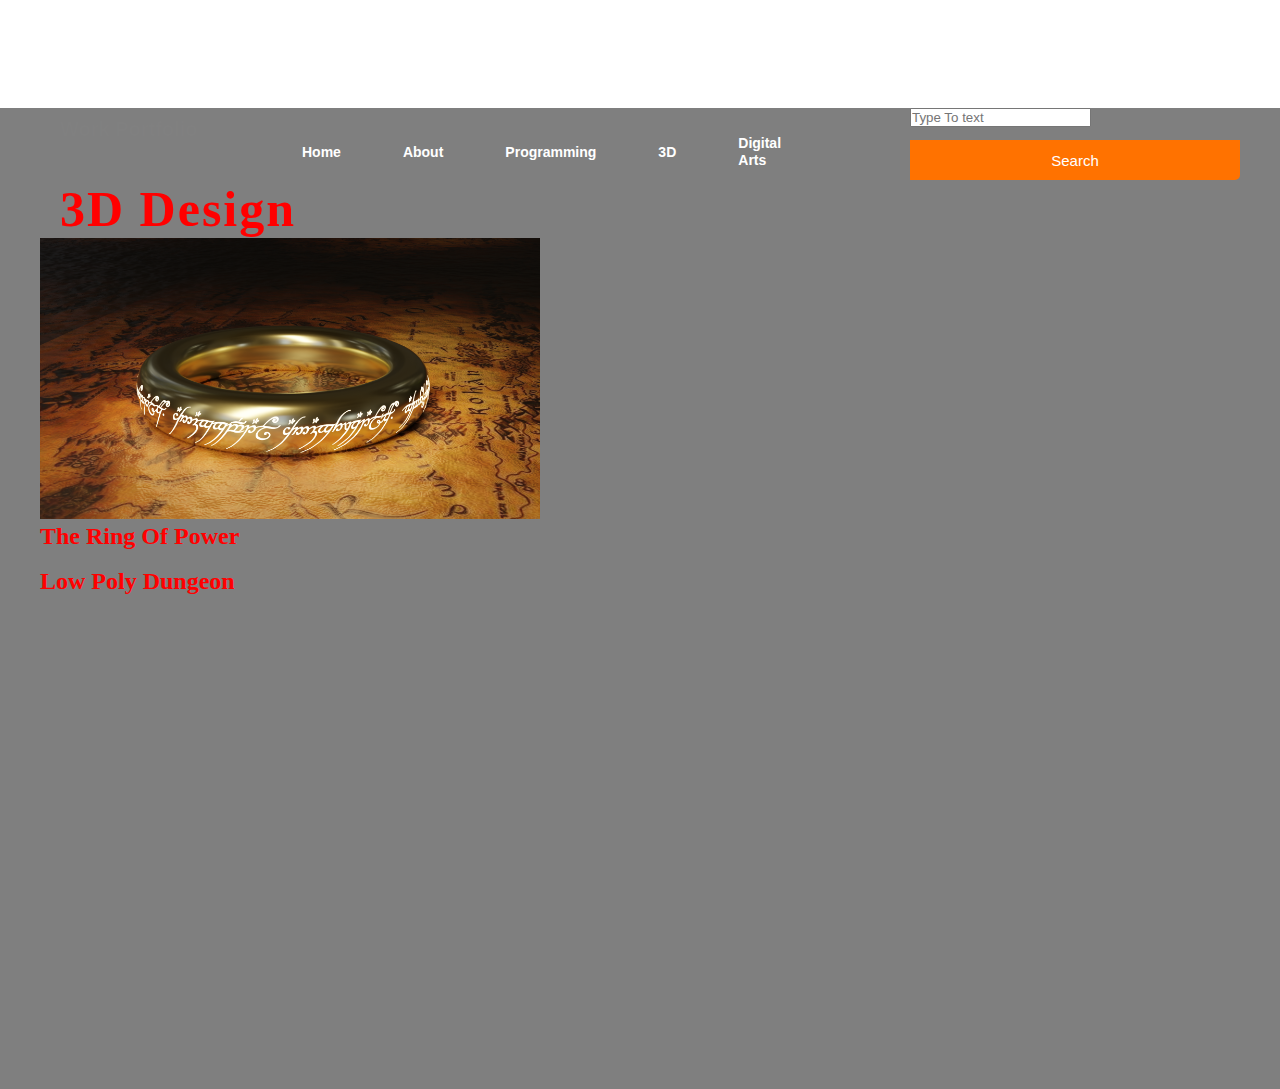
==== 3d.html @ 601a4c7b "Update 3d.html" ====
<!DOCTYPE html>
<html lang="en">
<head>
    <title>My Portfolio</title>
    <link rel="stylesheet" href="style.css">
</head>
<body>
   <div class="main">
        <div class="navbar">
            <div class="icon">
                <h2 class ="logo">Work Portfolio</h2>
            </div>
            <div class="menu">
                <ul>
                    <li><a href="index.html">Home</a></li>
                    <li><a href="about.html">About</a></li>
                    <li><a href="programming.html">Programming</a></li>
                    <li><a href="3d.html">3D</a></li>
                    <li><a href="digital arts.html">Digital Arts</a></li>
                </ul>
            </div>
            <div class="search">
                <input type="srch" name="" placeholder="Type To text">
                <a href="#"><button class="btn">Search</button></a>
            </div>

            <div class="content">
                <h1>3D Design</h1>
                <img src="img/The Ring Of Power.png" alt="" width="500">
                <h2>The Ring Of Power</h2>
                <img src="" alt="">
                <h2>Low Poly Dungeon</h2>
            </div>
        </div>
   </div> 
</body>
</html>
---- style.css ----
*{
    margin: 0;
    padding: 0;
}
 
.main{
    width: 100%;
    background: linear-gradient(to top, rgba(0,0,0,0.5)50%,rgba(0,0,0,0.5)50%), url(webistebackground.jpg);
    background-position: center;
    background-size: cover;
    height: 109vh;
}

.navbar{
    width: 1200px;
    height: 75px;
    margin: auto;
}

.icon{
    width: 200px;
    float: left;
    height: 70px;
}

.logo{
    color:gray;
    font-size: 20px;
    font-family: Arial;
    padding-left: 20px;
    float: left;
    padding-top: 10px;
}

.menu{
    width: 400px;
    float: left;
    height: 70px;
}

ul{
    float: left;
    display: flex;
    justify-content: center;
    align-items: center;
}

ul li{
    list-style: none;
    margin-left: 62px;
    margin-top: 27px;
    font-size: 14px;
}

ul li a{
    text-decoration: none;
    color: #fff;
    font-family: Arial;
    font-weight: bold;
    transition: 0.4s ease-in-out;
}

ul li a:hover{
    color: red;
}

.search{
    width: 330px;
    float: left;
    margin-left: 270px;
}

.srch{
    font-family: 'Times New Roman';
    width: 200px;
    height: 40px;
    background: transparent;
    border: 1px solid #ff7200;
    margin-top: 13px;
    color: #fff;
    border-right: none;
    font-size: 16px;
    float: left;
    padding: 10px;
    border-bottom-left-radius: 5px;
    border-top-left-radius: 5px;
}

.btn{
    width: 100%;
    height: 40px;
    background: #ff7200;
    border: 2px solid #ff7200;
    margin-top: 13px;
    color: #fff;
    font-size: 15px;
    border-bottom-right-radius: 5px;
    border-bottom-right-radius: 5px;
}

.btn:focus{
    outline: none;
}

.srch:focus{
    outline: none;
}

.content{
    width: 1200px;
    height: auto;
    margin: auto;
    color: red;
}

.content .par{
    padding-left: 20px;
    padding-bottom: 25px;
    font-family: Arial;
    letter-spacing: 1.2px;
    line-height: 30px;
}

.content h1{
    font-family: 'Times New Roman';
    font-size: 50px;
    padding-left: 20px;
    margin-top: 9%;
    letter-spacing: 2px;
}

.content .cn{
    width: 160px;
    height: 40px;
    background: #ff7200;
    border: none;
    margin-bottom: 10px;
    margin-left: 20px;
}

@media screen and (max-width:1200px) {
    .navbar{
        width: 100%;
        height: 100px;
    }
    ul{
        margin-left: 30px;
    }
    ul li{
        margin-left: 60px;
    }
    ul li a{
        font-size: 1.6vw;
    }

    .search{
        margin-top: 3px;
        margin-left: 290px;
    }
    .srch{
        height: 40px;
        width: 190px;
        font-size: 14px;
    }
    .btn{
        height: 40px;
        width: 80px;
    }
    .content{
        width: 100%;
    }
}
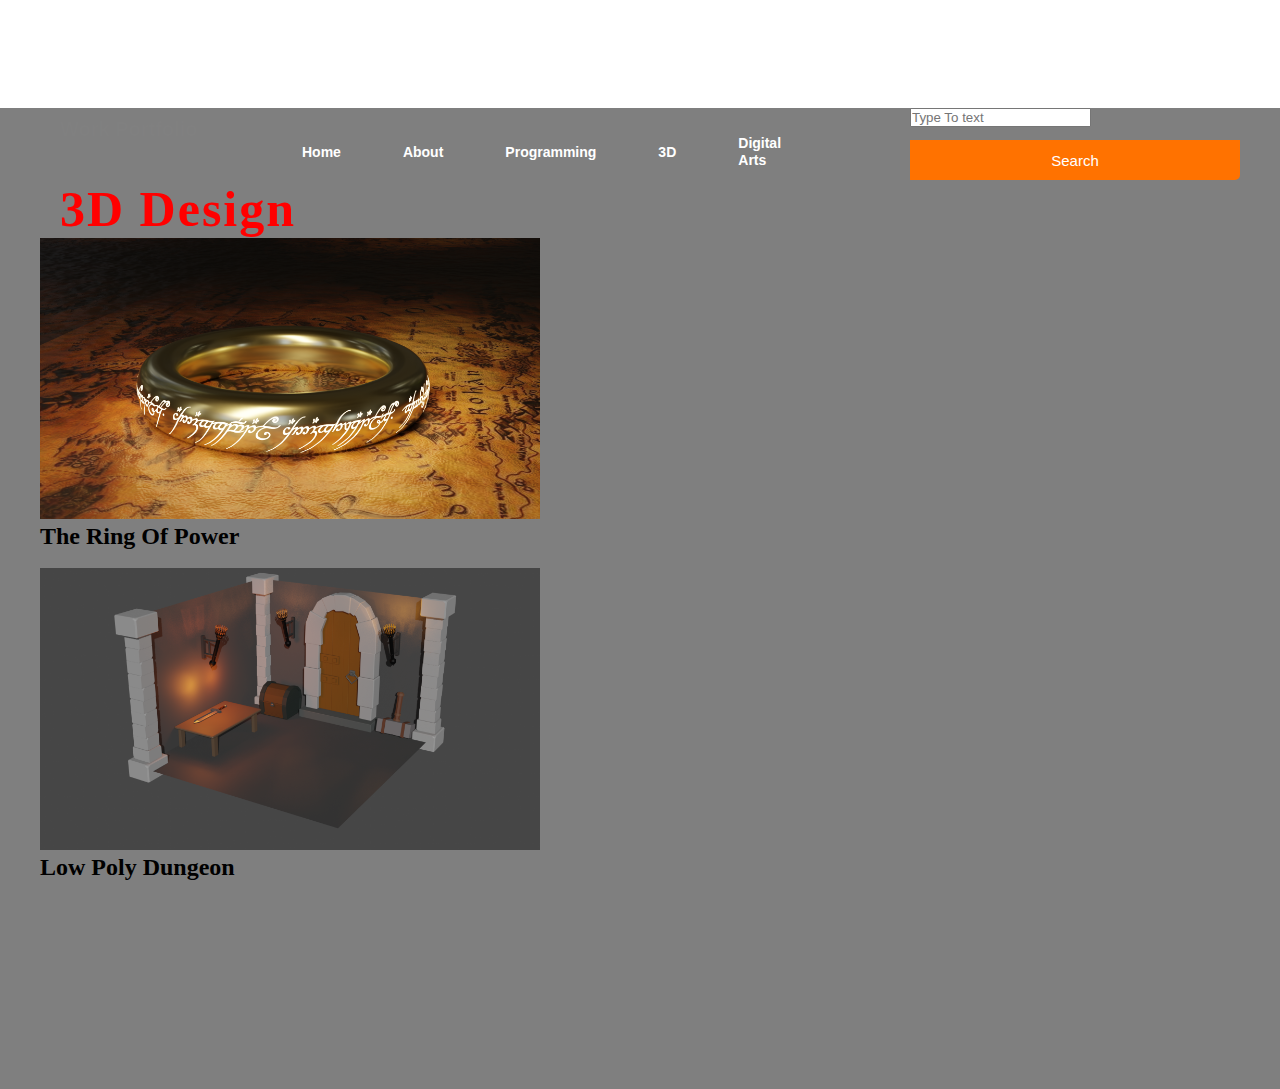
==== commit 12d85116: "Update 3d.html" ====
--- a/3d.html
+++ b/3d.html
@@ -23,13 +23,18 @@
                 <input type="srch" name="" placeholder="Type To text">
                 <a href="#"><button class="btn">Search</button></a>
             </div>
-
             <div class="content">
                 <h1>3D Design</h1>
+            </div>
+            <div class="content3d">
                 <img src="img/The Ring Of Power.png" alt="" width="500">
                 <h2>The Ring Of Power</h2>
                 <img src="" alt="">
+            </div>
+            <div class="content3d">
+                <img src="img/dungeon.png" alt="" width="500">
                 <h2>Low Poly Dungeon</h2>
+                <img src="" alt="">
             </div>
         </div>
    </div> 
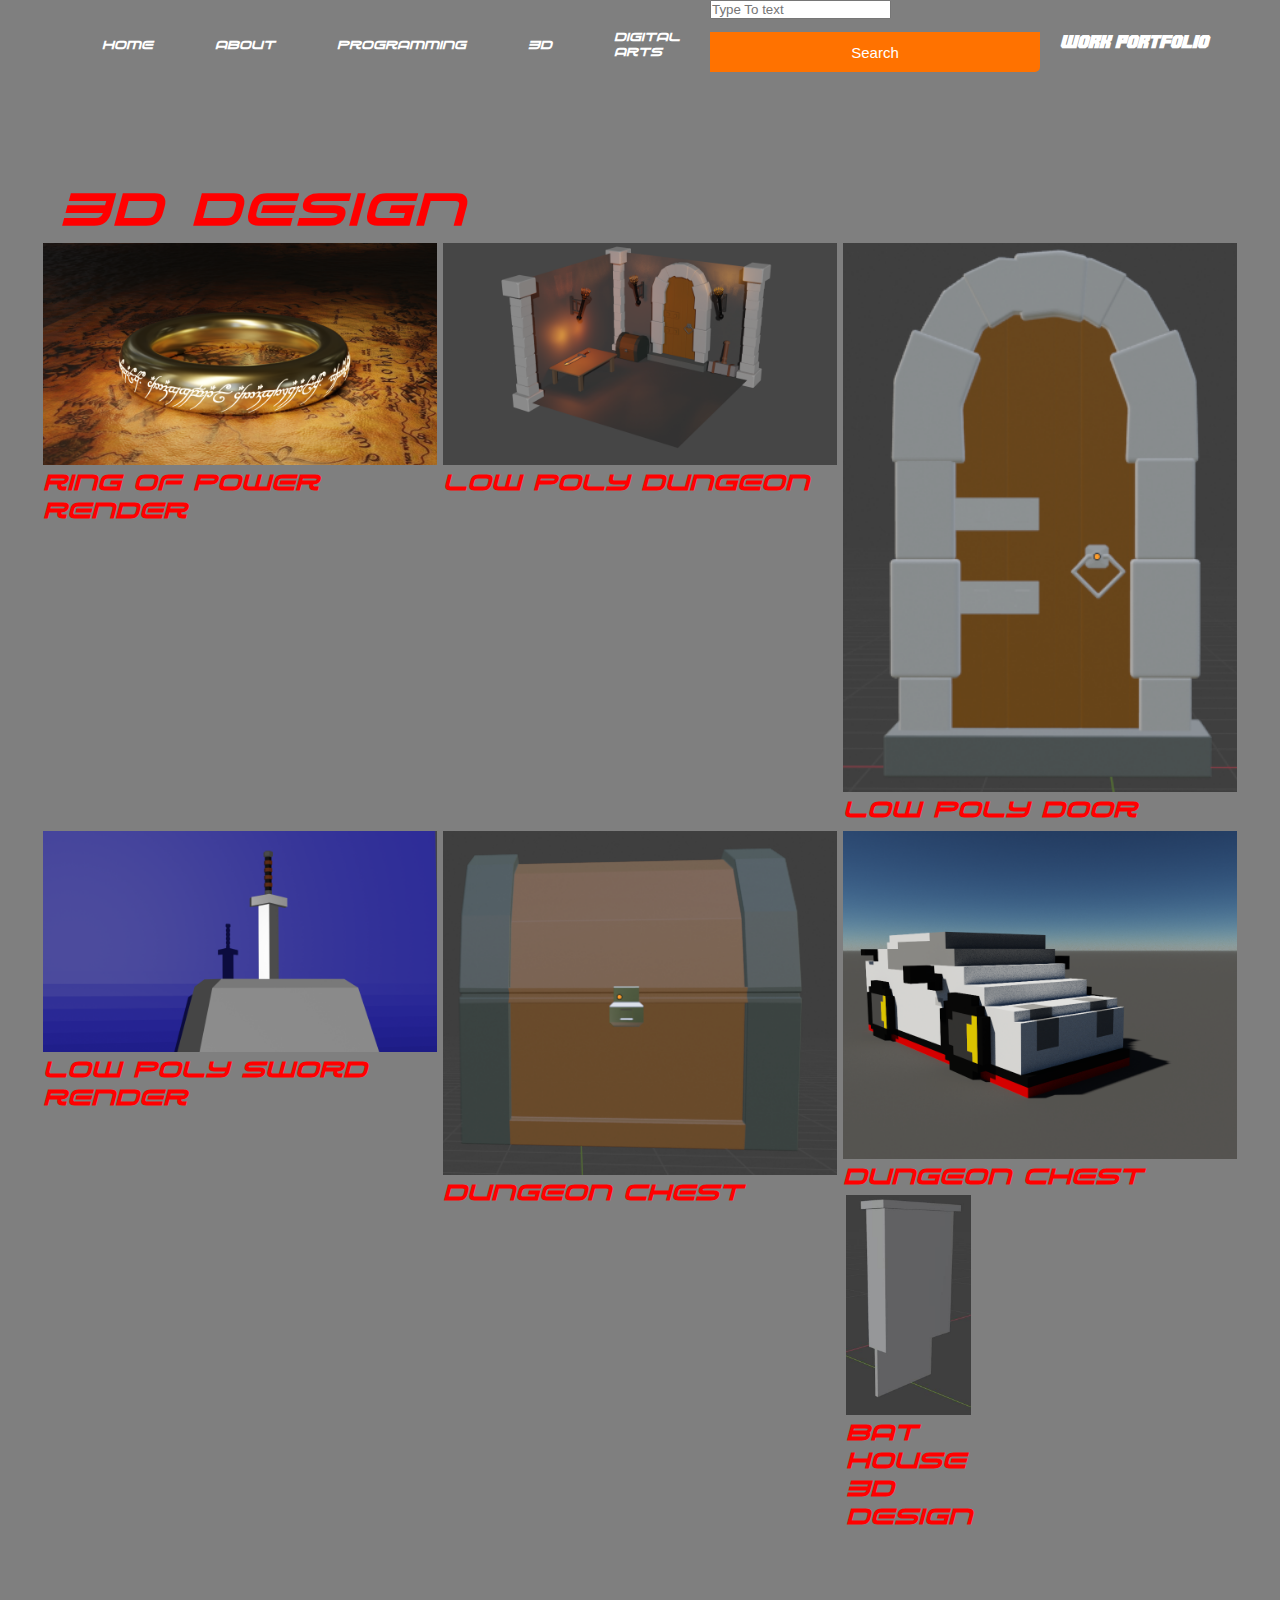
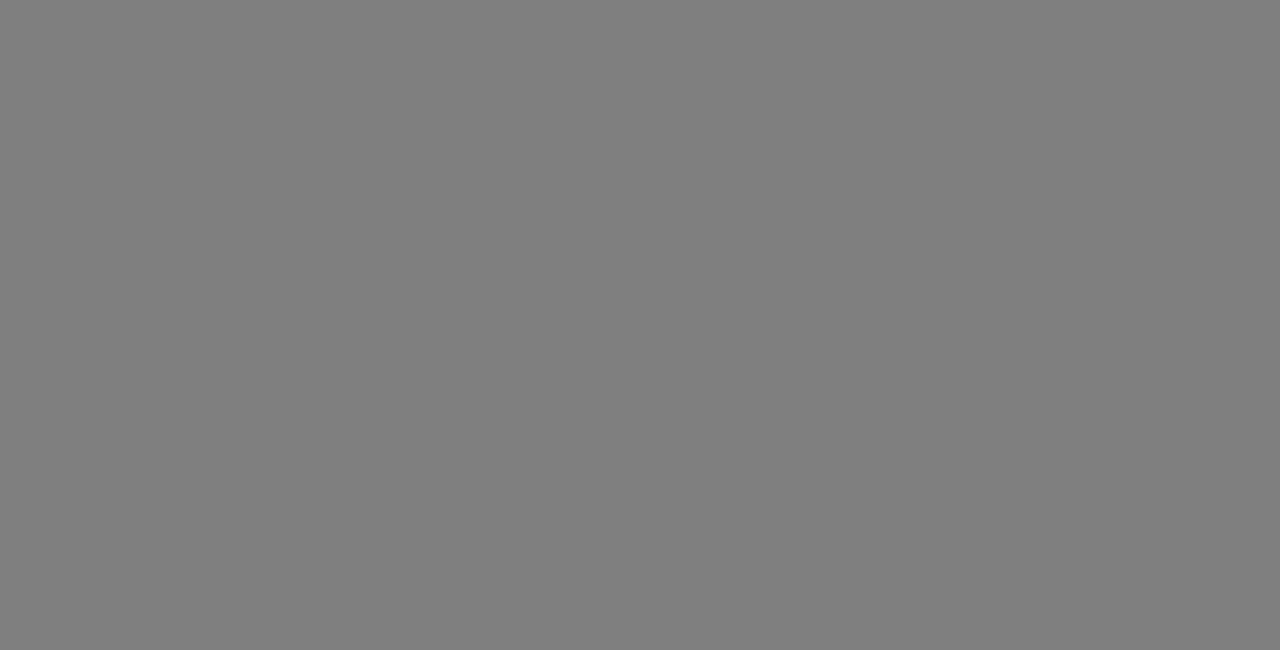
==== commit 708544d9: "Update 3d.html" ====
--- a/3d.html
+++ b/3d.html
@@ -26,15 +26,34 @@
             <div class="content">
                 <h1>3D Design</h1>
             </div>
-            <div class="content3d">
-                <img src="img/The Ring Of Power.png" alt="" width="500">
-                <h2>The Ring Of Power</h2>
-                <img src="" alt="">
-            </div>
-            <div class="content3d">
-                <img src="img/dungeon.png" alt="" width="500">
-                <h2>Low Poly Dungeon</h2>
-                <img src="" alt="">
+            <div class="row">
+                <div class="clm">
+                    <img src="img/The Ring Of Power.png" alt="ring" style="width: 100%;"/>
+                    <h2>Ring Of Power Render</h2>
+                </div>
+                <div class="clm">
+                    <img src="img/dungeon.png" alt="dungeon" style="width: 100%;"/>
+                    <h2>Low Poly Dungeon</h2>
+                </div>
+                <div class="clm">
+                    <img src="img/doorreal.png" alt="door" style="width: 100%;"/>
+                    <h2>Low Poly Door</h2>
+                </div>
+                <div class="clm">
+                    <img src="img/sword.png" alt="sword" style="width: 100%;"/>
+                    <h2>Low Poly Sword Render</h2>
+                </div>
+                <div class="clm">
+                    <img src="img/door.png" alt="chest" style="width: 100%;"/>
+                    <h2>Dungeon Chest</h2>
+                </div>
+                <div class="clm">
+                    <img src="img/gtrvoxel.png" alt="gtr" style="width: 100%;"/>
+                    <h2>Dungeon Chest</h2>
+                <div class="clm">
+                    <img src="img/bathouse.jpg" alt="bat" style="width: 100%;"/>
+                    <h2>Bat House 3D Design</h2>
+                </div>
             </div>
         </div>
    </div> 
--- a/style.css
+++ b/style.css
@@ -1,7 +1,21 @@
+
+@font-face {
+    font-family: 'Robot';
+    src: url(fonts/Robotronica\ Italic.ttf  );
+}
+
+@font-face {
+    font-family: 'Alien';
+    src: url(fonts/Alien\ Robot\ Italic.ttf);
+}
 
 *{
     margin: 0;
     padding: 0;
+}
+
+*{
+    box-sizing:border-box;
 }
  
 .main{
@@ -9,7 +23,7 @@
     background: linear-gradient(to top, rgba(0,0,0,0.5)50%,rgba(0,0,0,0.5)50%), url(webistebackground.jpg);
     background-position: center;
     background-size: cover;
-    height: 109vh;
+    height: 250vh;
 }
 
 .navbar{
@@ -20,17 +34,17 @@
 
 .icon{
     width: 200px;
-    float: left;
+	display: inline-block;
     height: 70px;
 }
 
 .logo{
-    color:gray;
+    color: white;
     font-size: 20px;
-    font-family: Arial;
-    padding-left: 20px;
-    float: left;
-    padding-top: 10px;
+    font-family: 'Robot';
+    padding-left: 20px;
+    float: left;
+    padding-top: 30px;
 }
 
 .menu{
@@ -49,14 +63,14 @@
 ul li{
     list-style: none;
     margin-left: 62px;
-    margin-top: 27px;
-    font-size: 14px;
+    margin-top: 30px;
+    font-size: 12px;
 }
 
 ul li a{
     text-decoration: none;
     color: #fff;
-    font-family: Arial;
+    font-family: 'Alien';
     font-weight: bold;
     transition: 0.4s ease-in-out;
 }
@@ -72,12 +86,13 @@
 }
 
 .srch{
-    font-family: 'Times New Roman';
+    font-family: 'Robot';
     width: 200px;
     height: 40px;
     background: transparent;
     border: 1px solid #ff7200;
     margin-top: 13px;
+;
     color: #fff;
     border-right: none;
     font-size: 16px;
@@ -117,13 +132,13 @@
 .content .par{
     padding-left: 20px;
     padding-bottom: 25px;
-    font-family: Arial;
+    font-family: 'Alien';
     letter-spacing: 1.2px;
     line-height: 30px;
 }
 
 .content h1{
-    font-family: 'Times New Roman';
+    font-family: 'Alien';
     font-size: 50px;
     padding-left: 20px;
     margin-top: 9%;
@@ -139,6 +154,63 @@
     margin-left: 20px;
 }
 
+/* About Page */
+
+.aboutcontent{
+    width: 1200px;
+    height: auto;
+    margin: auto;
+    color: red;
+}
+
+.aboutcontent .par{
+    padding-left: 20px;
+    padding-bottom: 25px;
+    font-family: 'Alien';
+    font-size: 15px;
+    letter-spacing: 1.2px;
+    line-height: 30px;
+}
+
+.aboutcontent h1{
+    font-family: 'Alien';
+    font-size: 50px;
+    padding-left: 20px;
+    margin-top: 9%;
+    letter-spacing: 2px;
+}
+
+/* 3D (images) */
+
+.content3d {
+    display: block;
+    float: left;
+    width: 49%;
+    font-family: 'Alien';
+    color: red;    
+}
+
+/* Programming (images) */
+
+.procontent {
+    display: block;
+    float: left;
+    width: 49%;
+    font-family: 'Alien';
+    color: red; 
+}
+
+
+/* Digital Arts (images) */
+
+.clm{
+    float:left;
+    width:33.33%;
+    padding:3px;
+    font-family: "Alien";
+    color: red;
+}
+
 @media screen and (max-width:1200px) {
     .navbar{
         width: 100%;
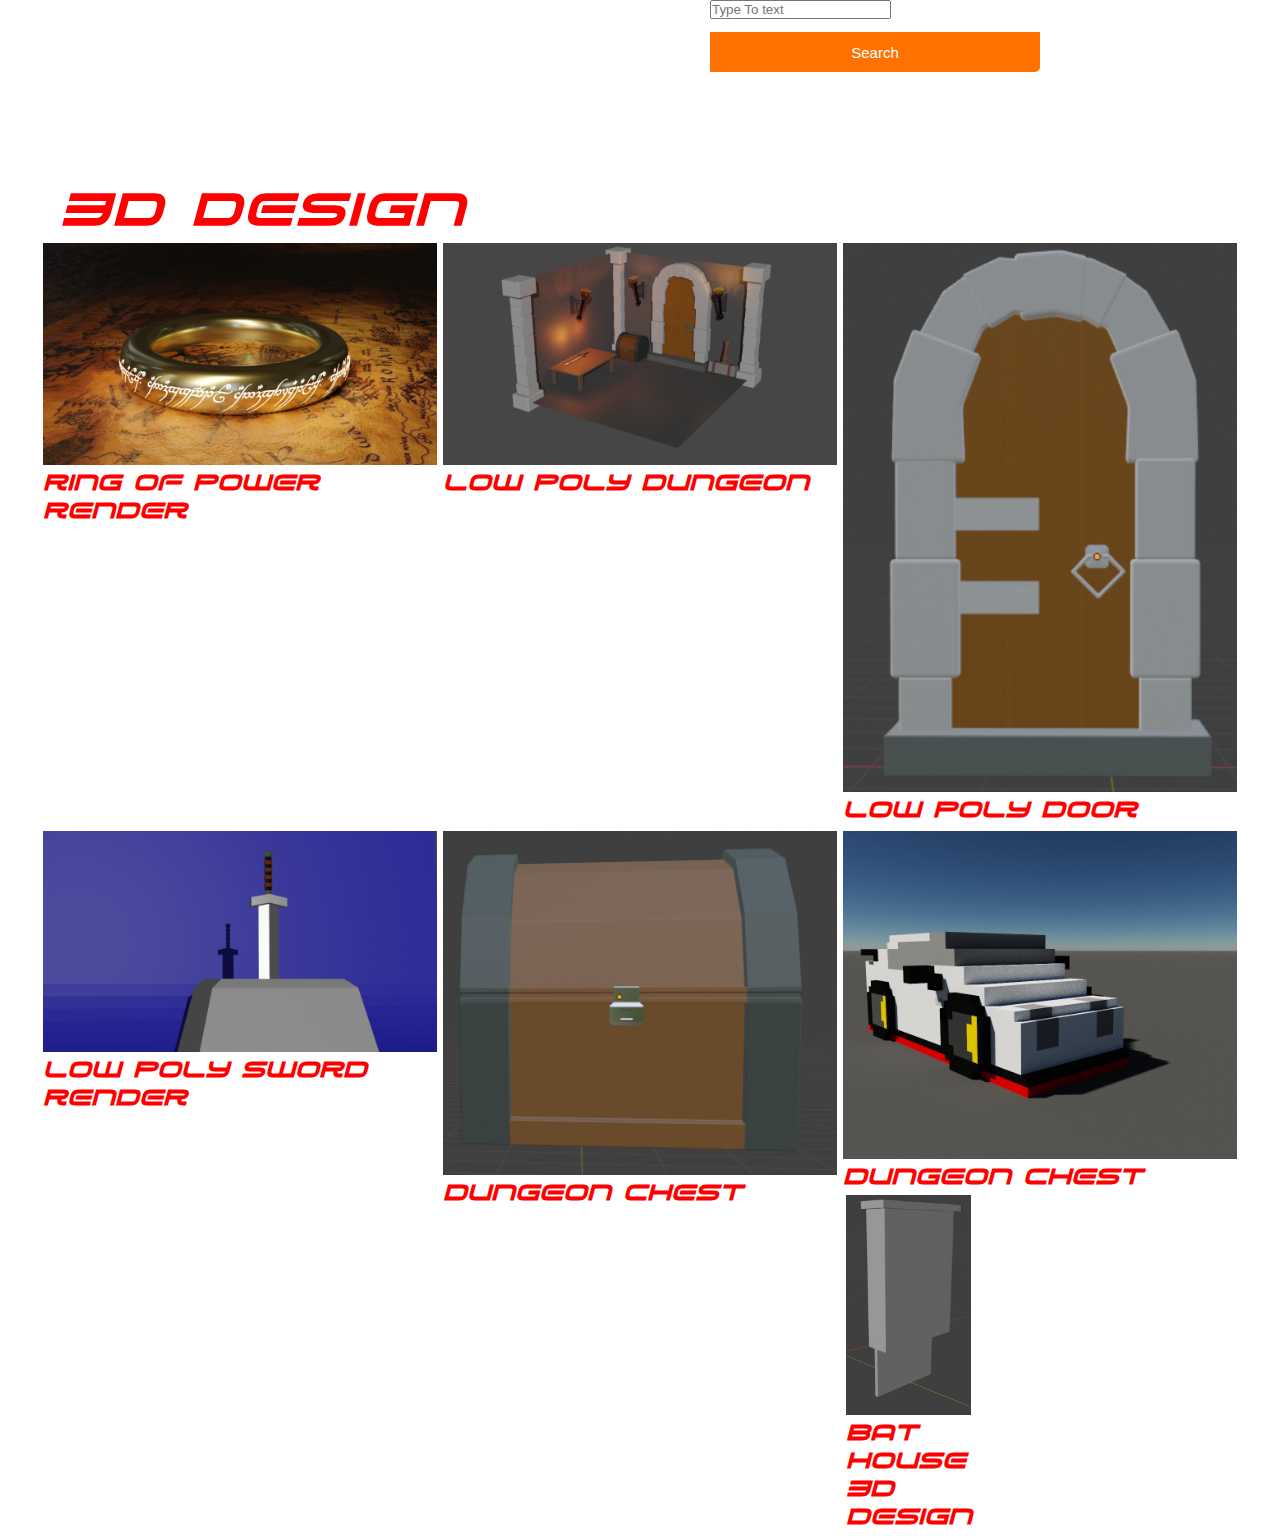
==== commit ad7c6b61: "Update 3d.html" ====
--- a/3d.html
+++ b/3d.html
@@ -5,7 +5,7 @@
     <link rel="stylesheet" href="style.css">
 </head>
 <body>
-   <div class="main">
+   <div class="main3d">
         <div class="navbar">
             <div class="icon">
                 <h2 class ="logo">Work Portfolio</h2>
--- a/style.css
+++ b/style.css
@@ -23,7 +23,7 @@
     background: linear-gradient(to top, rgba(0,0,0,0.5)50%,rgba(0,0,0,0.5)50%), url(webistebackground.jpg);
     background-position: center;
     background-size: cover;
-    height: 250vh;
+    height: 400vh;
 }
 
 .navbar{
@@ -203,12 +203,48 @@
 
 /* Digital Arts (images) */
 
+.clm1{
+    float:left;
+    width:33.33%;
+    padding:3px;
+    font-family: "Alien";
+    color: red;
+}
+
 .clm{
     float:left;
     width:33.33%;
     padding:3px;
     font-family: "Alien";
     color: red;
+}
+
+.iframe{
+    float:left;
+    width:33.33%;
+    padding:3px;
+    font-family: "Alien";
+    color: red;
+}
+
+.clm2{
+    float:left;
+    width:33.33%;
+    padding:3px;
+    font-family: "Alien";
+    color: red;
+}
+
+.about{
+    margin: 0;
+    height: 100%;
+    overflow: hidden
+}
+
+.home{
+    margin: 0;
+    height: 100%;
+    overflow: hidden
 }
 
 @media screen and (max-width:1200px) {
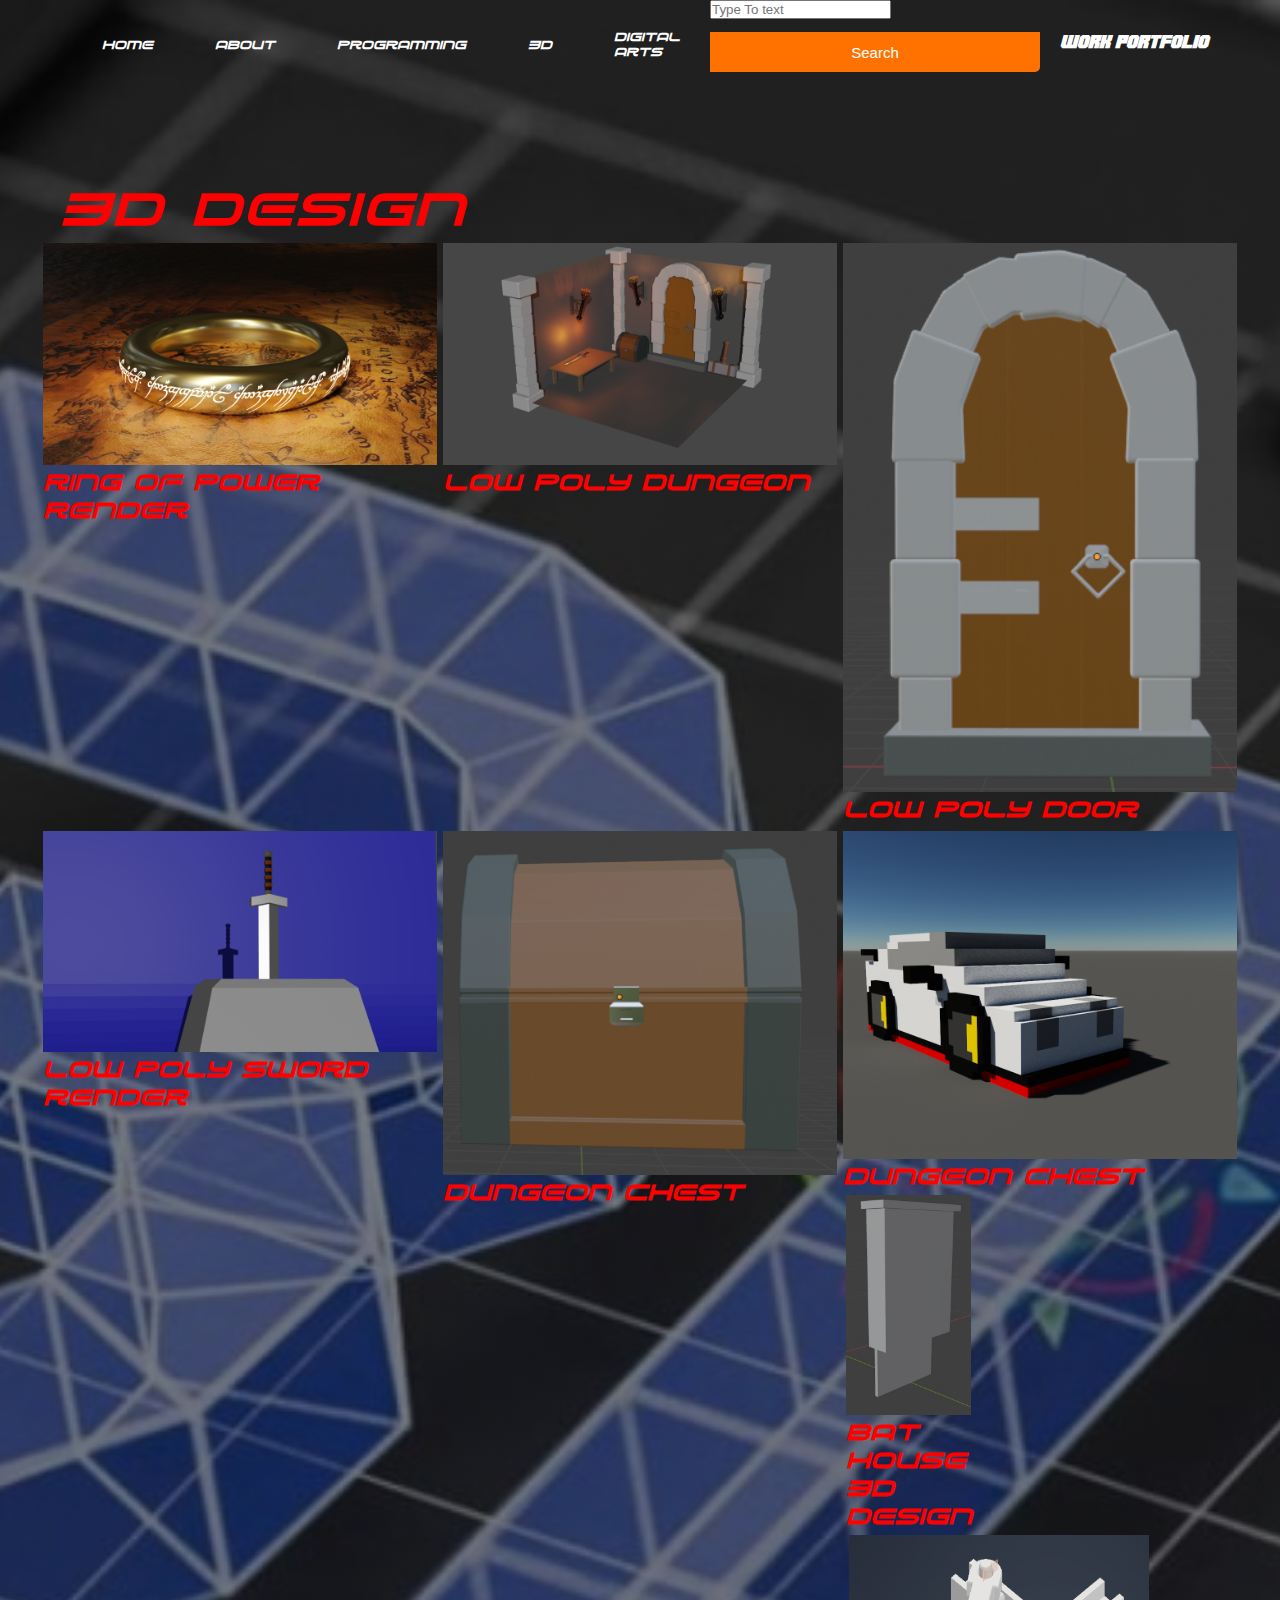
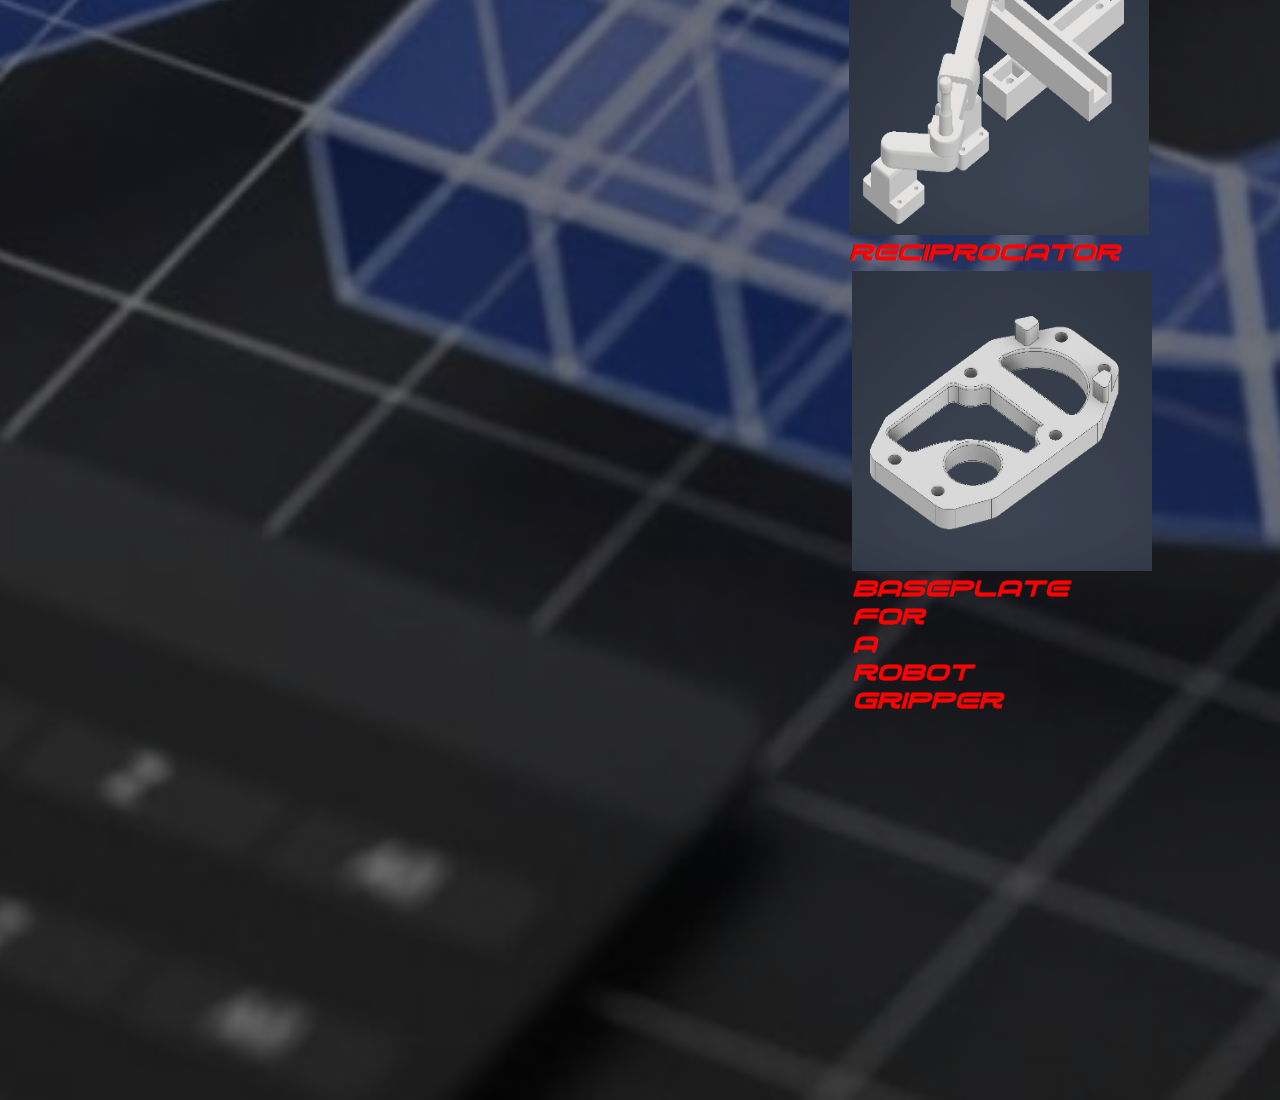
==== commit 3baf2eda: "Update 3d.html" ====
--- a/3d.html
+++ b/3d.html
@@ -53,6 +53,12 @@
                 <div class="clm">
                     <img src="img/bathouse.jpg" alt="bat" style="width: 100%;"/>
                     <h2>Bat House 3D Design</h2>
+                <div class="clm">
+                    <img src="img/Reciprocator.png" width="300" height="300" alt="Reciprocator">
+                    <h2>Reciprocator</h2>
+                <div class="clm">
+                    <img src="img/Baseplateb.png" width="300" height="300" alt="Computer Hope">
+                    <h2>BasePlate For A Robot Gripper</h2>
                 </div>
             </div>
         </div>
--- a/style.css
+++ b/style.css
@@ -24,6 +24,30 @@
     background-position: center;
     background-size: cover;
     height: 400vh;
+}
+
+.main3d{
+    width: 100%;
+    background: linear-gradient(to top, rgba(0,0,0,0.5)50%,rgba(0,0,0,0.5)50%), url(3dbackground.jpg);
+    background-position: center;
+    background-size: cover;
+    height: 300vh;
+}
+
+.mainphoto{
+    width: 100%;
+    background: linear-gradient(to top, rgba(0,0,0,0.5)50%,rgba(0,0,0,0.5)50%), url(photoshop.jpg);
+    background-position: center;
+    background-size: cover;
+    height: 400vh;
+}
+
+.maincoding{
+    width: 100%;
+    background: linear-gradient(to top, rgba(0,0,0,0.5)50%,rgba(0,0,0,0.5)50%), url(coding.jpg);
+    background-position: center;
+    background-size: cover;
+    height: 200vh;
 }
 
 .navbar{
